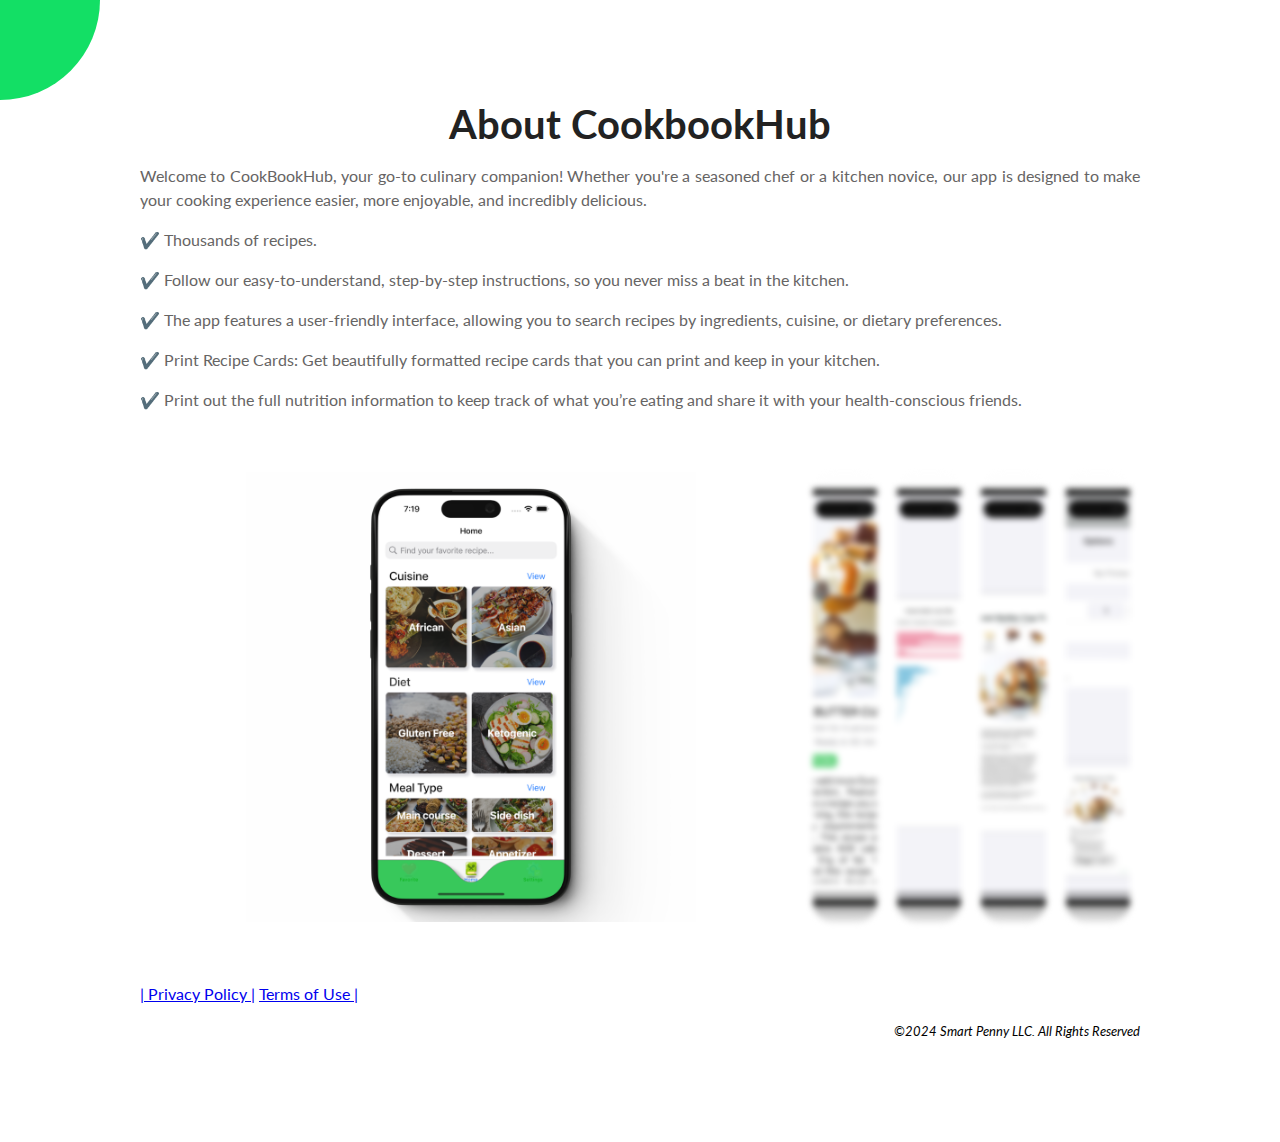
==== about.html @ c8c92d71 "initial commit" ====
<!DOCTYPE html>
<html lang="en">

<head>
    <meta charset="UTF-8">
    <meta http-equiv="X-UA-Compatible" content="IE=edge">
    <meta name="viewport" content="width=device-width, initial-scale=1.0">
    <title>About</title>
    <link rel="stylesheet" href="https://cdnjs.cloudflare.com/ajax/libs/font-awesome/5.14.0/css/all.min.css"
        integrity="sha512-1PKOgIY59xJ8Co8+NE6FZ+LOAZKjy+KY8iq0G4B3CyeY6wYHN3yt9PW0XpSriVlkMXe40PTKnXrLnZ9+fkDaog=="
        crossorigin="anonymous" />
    <link rel="stylesheet" href="style.css">
</head>

<body>
    <div class="container">
        <div class="circle-container">
            <div class="circle">
                <button id="close">
                    <i class="fas fa-times"></i>
                </button>
                <button id="open">
                    <i class="fas fa-bars"></i>
                </button>
            </div>
        </div>

        <div class="content">
            <h1 id="title">About CookbookHub</h1>
            <p>Welcome to CookBookHub, your go-to culinary companion! Whether you're a seasoned chef or a kitchen 
                novice, our app is designed to make your cooking experience easier, more enjoyable, and incredibly 
                delicious.</p>
            <p> ✔️ Thousands of recipes. </p>
            <p> ✔️ Follow our easy-to-understand, step-by-step instructions, so you never miss a beat 
                in the kitchen. </p>
            <p> ✔️ The app features a user-friendly interface, allowing you to search recipes by ingredients, 
                cuisine, or dietary preferences. </p>
            <p> ✔️ Print Recipe Cards: Get beautifully formatted recipe cards that you can print and keep in your kitchen. </p>
            <p> ✔️  Print out the full nutrition information to keep track of what you’re eating and share it with your 
                health-conscious friends. </p>




            <div class="container2">
                <div class="panel active" style="background-image: url('images/1.png')">
                   
                  </div>
                  <div class="panel inactive" style="background-image: url('images/2.png')">
                 
                  </div>
                  <div class="panel inactive" style="background-image: url('images/3.png')">
                    
                  </div>
                  <div class="panel inactive" style="background-image: url('images/4.png')">
                    
                  </div>
                  <div class="panel inactive" style="background-image: url('images/5.png')">
                 
                  </div>
            </div>


            <p><a href="./policy.html" title="Contact"> | Privacy Policy |</a>
                <a href="./terms.html" title="Contact"> Terms of Use |</a></p>

            <p id="privacy-policy-footer">©2024 Smart Penny LLC. All Rights Reserved</p>
        </div>


       
        <!-- <footer>
            <p id="footer2">©2024 Smart Penny LLC. All Rights Reserved</p>
        </footer> -->
    </div>

    <nav>
        <ul>
            <li><i class="fas fa-home">  <a href="./index.html" title="Home"> Home </a> </i></li>
            <li><i class="fas fa-user-alt"> <a href="./about.html" title="About"> About </a> </i></li>
            <li><i class="fas fa-envelope"> <a href="./contact.html" title="Contact"> Contact </a> </i></li>
        </ul>
    </nav>
    
    <script src="script.js"></script>
</body>

</html>
---- style.css ----
@import url('https://fonts.googleapis.com/css?family=Lato&display=swap');

* {
  box-sizing: border-box;
}

body {
  font-family: 'Lato', sans-serif;
  align-items: center;
  background-color: #333;
  color: #222;
  overflow-x: hidden;
  margin: 0;
}

.container {
  background-color: #ffffff;
  transform-origin: top left;
  transition: transform 0.5s linear;
  width: 100vw;
  min-height: 100vh;
  padding: 50px;
}

.container.show-nav {
  transform: rotate(-20deg);
}

.circle-container {
  position: fixed;
  top: -100px;
  left: -100px;
}

.circle {
  background-color: #13df65;
  height: 200px;
  width: 200px;
  border-radius: 50%;
  position: relative;
  transition: transform 0.5s linear;
}

.container.show-nav .circle {
  transform: rotate(-70deg);
}

.circle button {
  cursor: pointer;
  position: absolute;
  top: 50%;
  left: 50%;
  height: 100px;
  background: transparent;
  border: 0;
  font-size: 26px;
  color: #fff;
}

.circle button:focus {
  outline: none;
}

.circle button#open {
  left: 60%;
}

.content {
  text-align: justify;
}

.container img#image {
  display: block;
  margin: 50px;
  margin-left: auto;
  margin-right: auto;
  width: 250px;
}

.circle button#close {
  top: 60%;
  transform: rotate(90deg);
  transform-origin: top left;
}

.container.show-nav + nav li {
  transform: translateX(0);
  transition-delay: 0.3s;
}

nav {
  position: fixed;
  bottom: 40px;
  left: 0;
  z-index: 100;
}

nav ul {
  list-style-type: none;
  padding-left: 30px;
}

nav ul li {
  text-transform: uppercase;
  color: #fff;
  margin: 40px 0;
  transform: translateX(-100%);
  transition: transform 0.4s ease-in;
}

nav ul li i {
  font-size: 20px;
  margin-right: 10px;
}

nav ul li + li {
  margin-left: 15px;
  transform: translateX(-150%);
}

nav ul li + li + li {
  margin-left: 30px;
  transform: translateX(-200%);
}

nav a{
  color: #fafafa;
  text-decoration: none;
  transition: all 0.5s;
}

nav a:hover {
  color: #FF7979;
  font-weight: bold;
}

.content img {
  max-width: 100%;
}

.content {
  max-width: 1000px;
  margin: 50px auto;
}

.content h1 {
  margin: 0;
  text-align: center;
}

.content small {
  color: #555;
  font-style: italic;
}

.content p {
  color: #666464;
  line-height: 1.5;
}

#footer2 {
  position: absolute;
  bottom: 50px;
  right: 100px;
  font-style: italic;
  font-size: small;
  color: black;
}

#contact {
  font-size: 25px !important;
  font-style: normal;
  text-align: center;
}

mark {
  background-color: white;
  font-weight: bold;
  font-style: italic;
}

#title {
  font-size: 40px !important;
}

#policy {
  text-align: left;
}

#privacy-policy-footer {
  text-align: right;
  font-style: italic;
  font-size: small;
  color: black;
}

#footer-left {
  position: absolute;
  bottom: 50px;
  left: 100px;
  font-style: italic;
  font-size: small;
  color: black;
}

.container2 {
  display: flex;
  max-width: 1000px;
  margin: 50px auto
}

.panel {
  background-size: auto 100%;
  background-position: center;
  background-repeat: no-repeat;
  height: 50vh!important;
  border-radius: 20px;
  color: #2dd33b;
  cursor: pointer;
  flex: 0.5;
  margin: 10px;
  position: relative;
  transition: flex 0.7s ease-in;
}

.panel.active {
  flex: 5; 
}

.panel.inactive {
  filter: blur(3px);
}


@media(max-width: 480px) {
  .container2 {
    width: 50vw;
  }

  .panel:nth-of-type(4),
  .panel:nth-of-type(5) {
    display: none;
  }
}
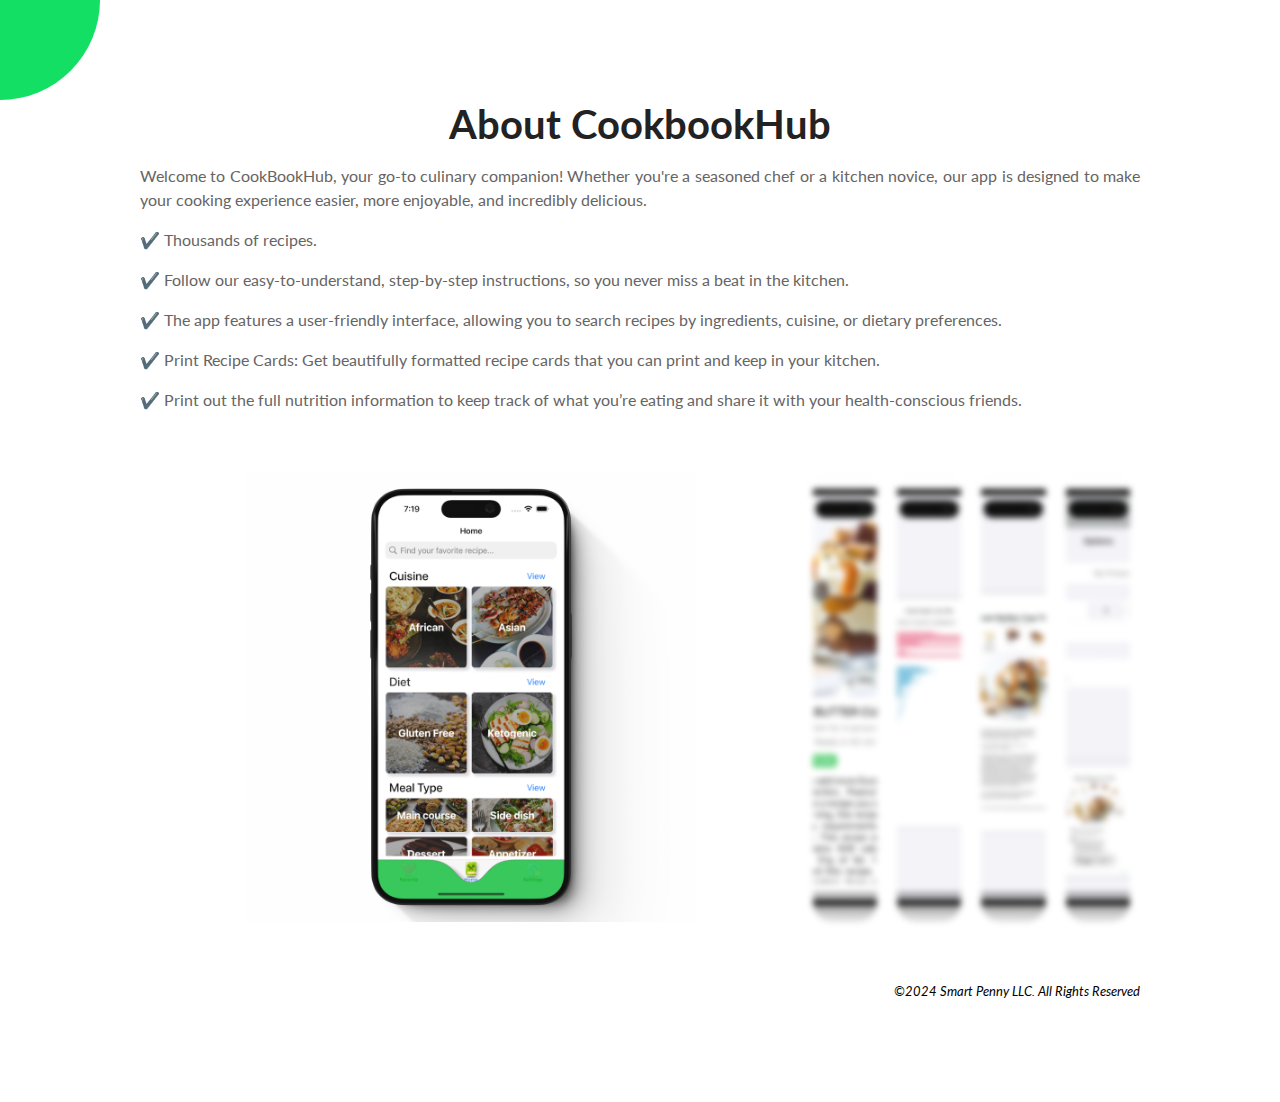
==== commit 4307f73b: "fix bug" ====
--- a/about.html
+++ b/about.html
@@ -60,9 +60,9 @@
                   </div>
             </div>
 
-
-            <p><a href="./policy.html" title="Contact"> | Privacy Policy |</a>
-                <a href="./terms.html" title="Contact"> Terms of Use |</a></p>
+<!-- 
+            <p> <a href="./policy.html" title="Policy"> | Privacy Policy |</a>
+                <a href="./terms.html" title="Terms"> Terms of Use |</a></p> -->
 
             <p id="privacy-policy-footer">©2024 Smart Penny LLC. All Rights Reserved</p>
         </div>
